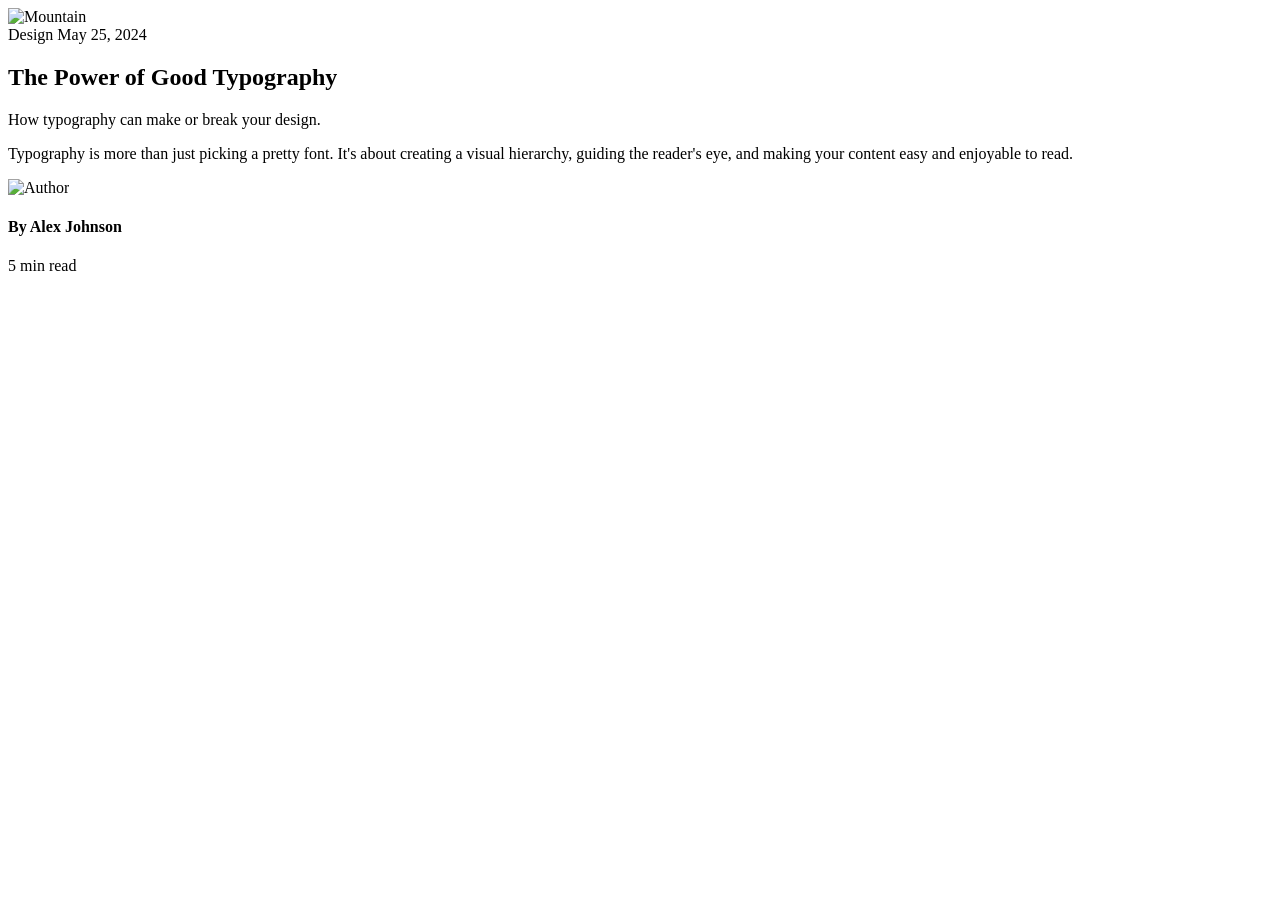
==== Basic-level-Designs-phase1/Blog-Post-Card/index.html @ f6244c0e "Notification-Card" ====
<!DOCTYPE html>
<html lang="en">
<head>
  <meta charset="UTF-8">
  <meta name="viewport" content="width=device-width, initial-scale=1.0">

  <title>Blog Card</title>
  <link rel="stylesheet" href="style.css">
</head>

<body>

  <article class="blog-card">

    <img
      src="https://images.unsplash.com/photo-1504198453319-5ce911bafcde"
      alt="Mountain"
      class="cover"
    >

    <div class="content">

      <div class="meta">
        <span class="category">Design</span>
        <span class="date">May 25, 2024</span>
      </div>

      <h2 class="title">
        The Power of Good Typography
      </h2>

      <p class="subtitle">
        How typography can make or break your design.
      </p>

      <p class="excerpt">
        Typography is more than just picking a pretty font.
        It's about creating a visual hierarchy, guiding the
        reader's eye, and making your content easy and
        enjoyable to read.
      </p>

      <div class="author">

        <img
          src="https://i.pravatar.cc/60"
          alt="Author"
          class="avatar"
        >

        <div class="info">
          <h4>By Alex Johnson</h4>
          <span class="read-time">5 min read</span>
        </div>

      </div>

    </div>

  </article>

</body>
</html>
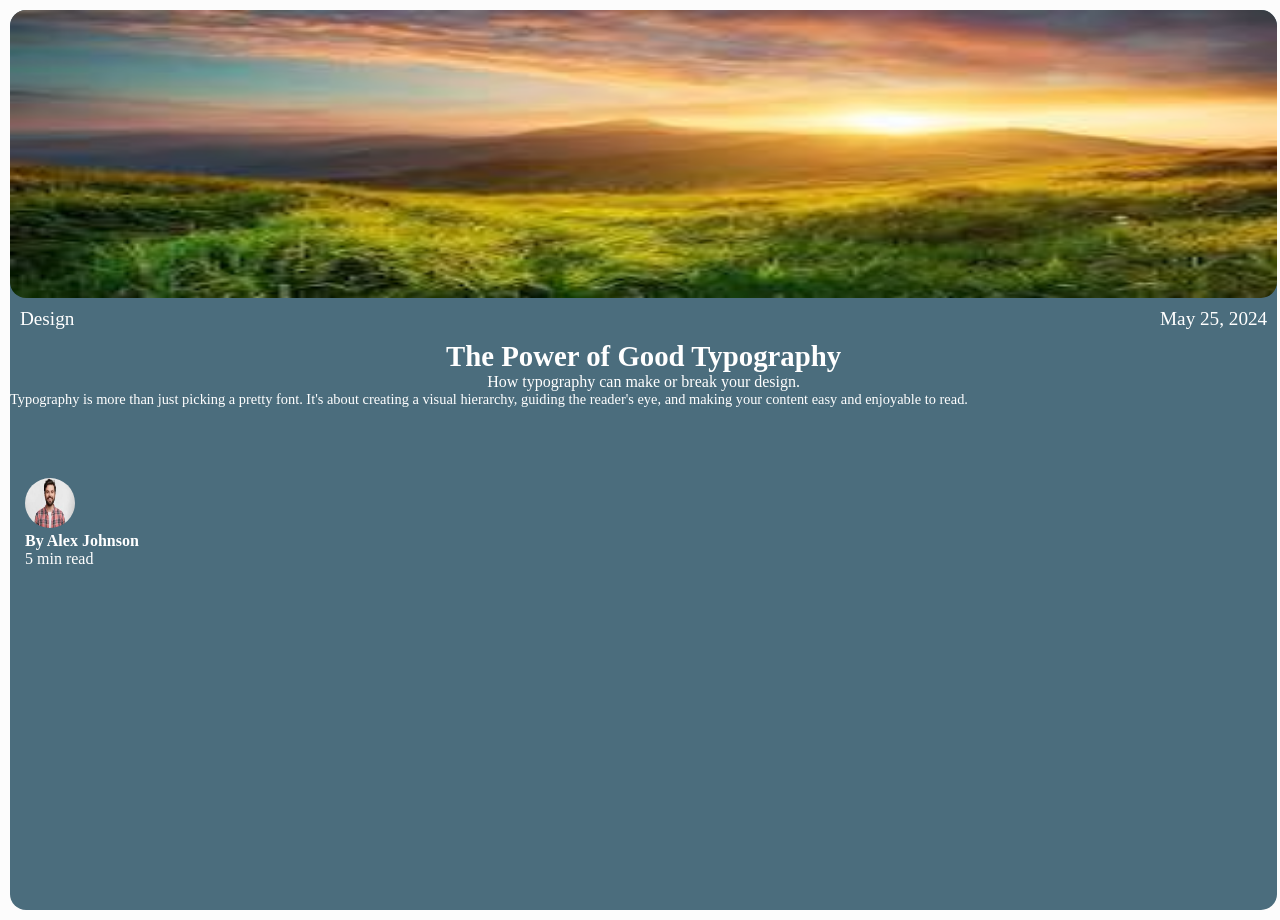
==== commit da94f62c: "Blog-Post-Card" ====
--- a/Basic-level-Designs-phase1/Blog-Post-Card/index.html
+++ b/Basic-level-Designs-phase1/Blog-Post-Card/index.html
@@ -13,7 +13,7 @@
   <article class="blog-card">
 
     <img
-      src="https://images.unsplash.com/photo-1504198453319-5ce911bafcde"
+      src="images/Nature.jpeg"
       alt="Mountain"
       class="cover"
     >
@@ -43,7 +43,7 @@
       <div class="author">
 
         <img
-          src="https://i.pravatar.cc/60"
+          src="images/Male.jpeg"
           alt="Author"
           class="avatar"
         >
--- a/Basic-level-Designs-phase1/Blog-Post-Card/style.css
+++ b/Basic-level-Designs-phase1/Blog-Post-Card/style.css
@@ -0,0 +1,55 @@
+*{
+    margin: 0;
+    padding: 0;
+    box-sizing: border-box;
+}
+body{
+    background-color: rgba(245, 245, 245, 0.21);
+}
+.blog-card{
+    width: 99%;
+    display: flex;
+    color: white;
+    flex-direction: column;
+    height: 100vh;
+    margin: 10px;
+    background-color: rgb(75, 109, 125);
+    border-radius: 1rem;
+}
+.blog-card .cover{
+    width: 100%;
+    height: 18rem;
+    border-radius: 1rem;
+}
+.meta{
+    display: flex;
+    justify-content: space-between;
+    align-items: center;
+    margin: 10px;
+    font-size: 1.2rem;
+}
+.title{
+    display: flex;
+    flex-wrap: wrap;
+    align-items: center;
+    justify-content: center;
+    font-size: 1.8rem;
+}
+.subtitle{
+    font-size: 1rem;
+    text-align: center;
+}
+.excerpt{
+    display: flex;
+    flex-wrap: wrap;
+    font-size: 0.9rem;
+    text-align: center;
+}
+.author{
+    margin:70px 0 0 15px;
+}
+.avatar{
+    width: 50px;
+    height: 50px;
+    border-radius: 50%;
+}
